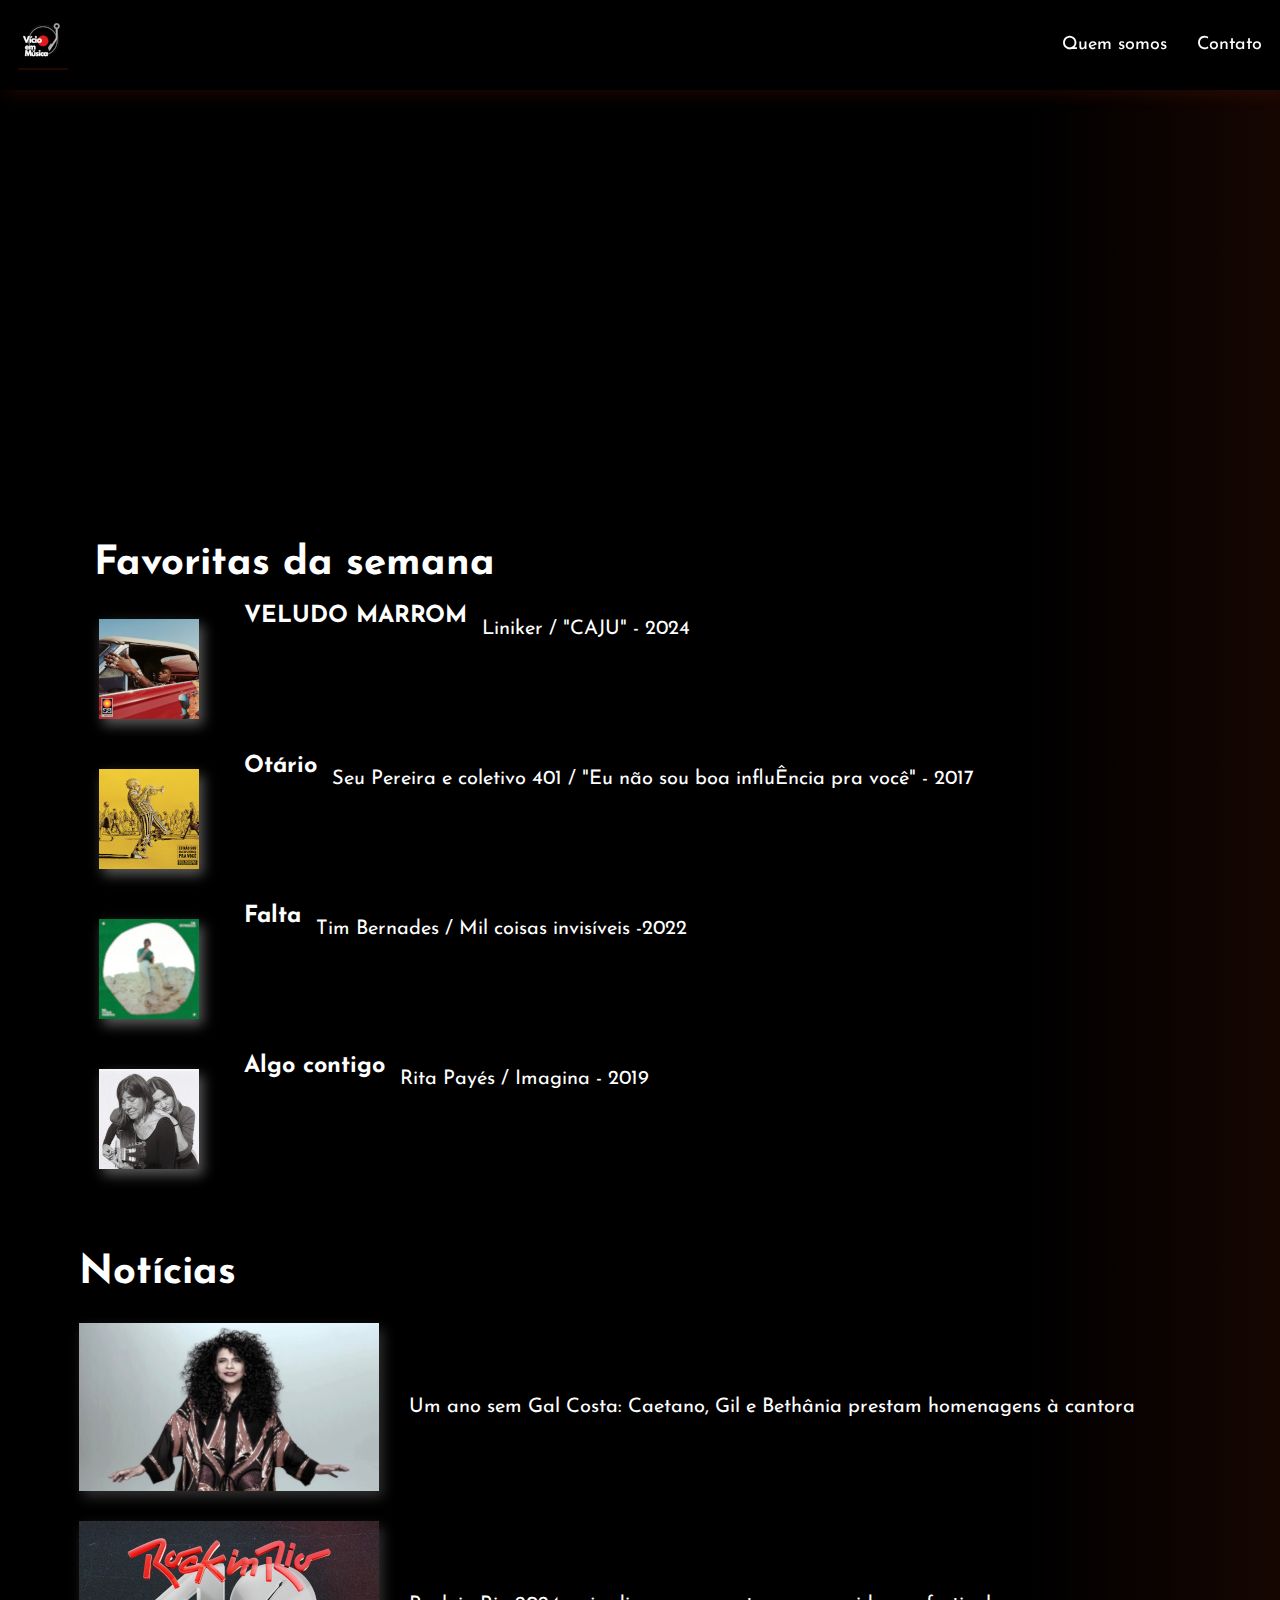
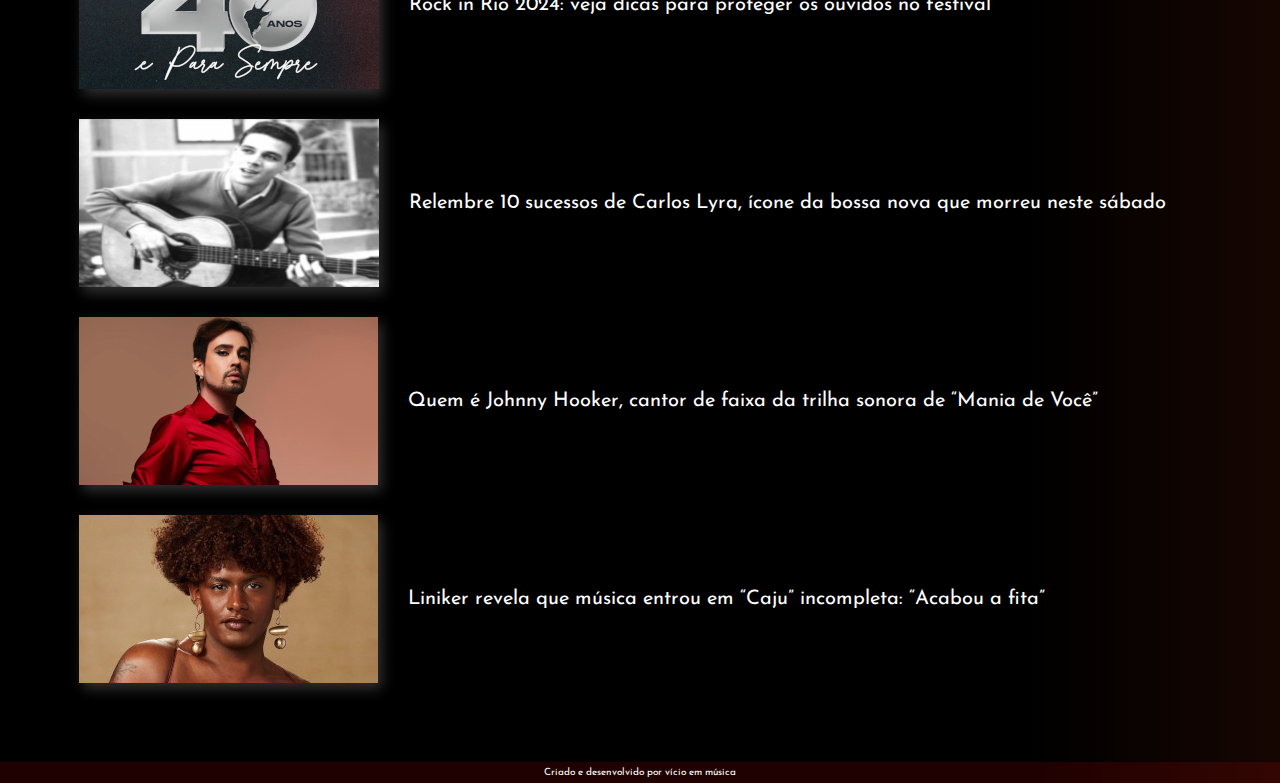
==== index.html @ 0085ea86 "first commit" ====
<!DOCTYPE html>
<html lang="pt-br">

<head>
    <meta charset="UTF-8">
    <meta name="viewport" content="width=device-width, initial-scale=1.0">
    <link rel="stylesheet" href="style.css">
    <title>VM</title>
    <link rel="shortcut icon" href="assets/vinil 16x16.png" type="image.png">
</head>

<body>
    
<header class="header">
  
    <a href="index.html">
        <img src="assets/vinil logo 50.png" alt="logo">
    </a>

    <nav>
    <ul class="menu" >
        <li><a href="quemsomos.html" target="_blank">Quem somos</a></li>
        <li><a href="https://wa.me/5516997759034?text=" target="_blank">Contato</a></li>
        
    </ul>                            
    </nav>
</header>
<main>
    <iframe style="border-radius:12px" src="https://open.spotify.com/embed/playlist/4XXsKEk93okjq7RXrUGbDF?utm_source=generator" width="100%" height="352" frameBorder="0" allowfullscreen="" allow="autoplay; clipboard-write; encrypted-media; fullscreen; picture-in-picture" loading="lazy"></iframe>
       <p></p>
        <h1 class="favoritas">
     <p></p>Favoritas da semana
        </h1>
    
    <section class="imagens" >
        <div class="imagens__albuns" >
            <a href="https://youtu.be/qYmrUyPQDvA?si=NHwNnf6rttsqQ36x" target="_blank">
                <img class="fav" src="assets/Caju albun.png" alt="album liniker">
            </a>
         <p></p><h3>VELUDO MARROM</h3>
        <p>  Liniker / "CAJU" - 2024</p>
    
        </div>
        <div class="imagens__albuns">
            <a href="https://youtu.be/QT0-VBeIkpg?si=7Feu7gpKwz6Q-51t" target="_blank">
                <img class="fav" src="assets/seu pereira.jpg" alt="album seu pereira">
            </a>
            <p></p> <h3>Otário</h3>
            <p>Seu Pereira e coletivo 401 / "Eu não sou boa influÊncia pra você" - 2017</p>
        </div>
    
        <div class="imagens__albuns">
            <a href="https://youtu.be/cbFZ6Dl-eyM?si=2NIpAtq8T3wFYQ__" target="_blank">
                <img class="fav" src="assets/tim bernardes.jpeg" alt="">
            </a>
           <p></p> <h3>Falta</h3>
            <p> Tim Bernades / Mil coisas invisíveis -2022</p>
    
        </div>
    
        <div class="imagens__albuns">
            <a href="https://youtu.be/ctb9uuxJVHQ?si=uxNVmMIcOoML33f7" target="_blank">
                <img class="fav" src="assets/rita payes peb.jpg" alt="">
            </a>
           <p></p> <h3>Algo contigo</h3>
           <p> Rita Payés / Imagina - 2019</p>
        </div>
    </section>
    
    <Section class="noticias">
    <p></p>
        <h1 class="favoritas">
            <p>Notícias</p>
        </h1>
    
        <div class="noticias__imagens" >
            <img class="imgnot" src="assets/galcosta.png" alt="galcosta">
        <a href="https://www.cnnbrasil.com.br/entretenimento/um-ano-sem-gal-costa-caetano-gil-e-bethania-prestam-homenagens-a-cantora/" target="_blank">
            <p>Um ano sem Gal Costa: Caetano, Gil e Bethânia prestam homenagens à cantora</p>
        </a>
        </div>
        <div class="noticias__imagens" >
            <img class="imgnot" src="assets/rockinrio.png" alt="rockinrio">
            <a href="https://www.cnnbrasil.com.br/saude/rock-in-rio-2024-veja-dicas-para-proteger-os-ouvidos-no-festival/" target="_blank">
                <p>Rock in Rio 2024: veja dicas para proteger os ouvidos no festival</p>
            </a>
        </div>
        <div class="noticias__imagens" >
            <img class="imgnot" src="assets/carlos lyra.png" alt="carloslyra">
            <a href="https://www.cnnbrasil.com.br/entretenimento/relembre-10-sucessos-de-carlos-lyra-icone-da-bossa-nova-que-morreu-neste-sabado/" target="_blank">
                <p>Relembre 10 sucessos de Carlos Lyra, ícone da bossa nova que morreu neste sábado</p>
            </a>
        </div>
        <div class="noticias__imagens" >
            <img class="imgnot" src="assets/johnnyhooker.png" alt="johnnyhooker">
            <a href="https://www.cnnbrasil.com.br/entretenimento/quem-e-johnny-hooker-cantor-de-faixa-da-trilha-sonora-de-mania-de-voce/" target="_blank">
                <p>Quem é Johnny Hooker, cantor de faixa da trilha sonora de “Mania de Você”</p>
            </a>
        </div>
        <div class="noticias__imagens" >
            <img class="imgnot" src="assets/Liniker.jpeg" alt="">
            <a href="https://www.cnnbrasil.com.br/entretenimento/liniker-revela-que-musica-entrou-em-caju-incompleta-acabou-a-fita/" target="_blank">
                <p>Liniker revela que música entrou em “Caju” incompleta: “Acabou a fita”</p>
            </a>
        </div>
    
</main>

</Section>
</body>
<footer> Criado e desenvolvido por vício em música </footer>
</html>
---- style.css ----
@charset "UTF-8";
@import url('https://fonts.googleapis.com/css2?family=Libre+Baskerville:ital,wght@0,400;0,700;1,400&display=swap');
@import url('https://fonts.googleapis.com/css2?family=Josefin+Sans:ital,wght@0,100..700;1,100..700&display=swap');

*{
    margin: 0px;
    padding: 0px;
    list-style: none;
}
body{
    
    margin: 0px;
    background-image:linear-gradient( to right, #000000 80%, #F24318 300%);
    color: white;
    font-size: 15px;}
  
    
a{
    text-decoration: none;
    color: white;
}
header{
    width: 99.5%;
    right: 100%;
    box-shadow: 4px 6px 15px #f2441818;
    position: sticky;
    top: 0%;
    background-color: #000000;
    flex-wrap: wrap;
    display:flex;
    justify-content: space-between;
    align-items: center;
    padding: 3px;
    
}

.menu{
    display: flex;
    flex-wrap: wrap;
    font-family:"Josefin Sans", sans-serif ;
    font-size: 18px;
}

.menu li{
    margin: 10px;
}

.menu li a {
display: block;
padding: 5px;
}

a:hover{

color:#f24418e5;


}
img,a:hover{
    box-shadow: 0px 2px 0px #fd370023;
}
 
 img, p{
    display: inline-block;
    margin:15px;
   

 }

 .imagens__albuns{
    display: flex;
    font-family: "Josefin Sans", sans-serif;
    max-width: 100%;
    font-size: 20px;
    }

    .fav{
        display: block;
        box-shadow:  4px 6px 12px #f8f8f85d;}
     
 
 .imagens{
       display: block;   
       justify-content: space-evenly;
       flex-wrap: wrap;   
                  
 }

 .imagens> div{
    margin: 20px;
 }

.favoritas{
 font-family: "Josefin Sans", sans-serif;
 font-size: 40px;
}

.quemsomos{

    text-align: center;
    font-family: "Josefin Sans", sans-serif;
    font-size: 60px;
}
.quemsomos__p{
    text-align: center;
    font-family: "Josefin Sans", sans-serif;
    font-size: 30px;
}
footer{
    color: var(--cor-primaria);
    background-color:#f70b0b21; 
    padding: 5px;
    text-align: center;
    font-family: "Josefin Sans", sans-serif;
    font-size: 10px;
    font-weight: 400;
}

.noticias__imagens{
    display: flex;
    align-items: center;
    font-family: "Josefin Sans", sans-serif;
    max-width: 100%;
    font-size: 20px;
}

.imgnot{
    display: block;
    box-shadow:  4px 6px 12px #f8f8f831;
}

main{
        flex-direction: column-reverse;
        padding: 5%;
    }

    .noticias__imagens{
flex-wrap: wrap;

    }
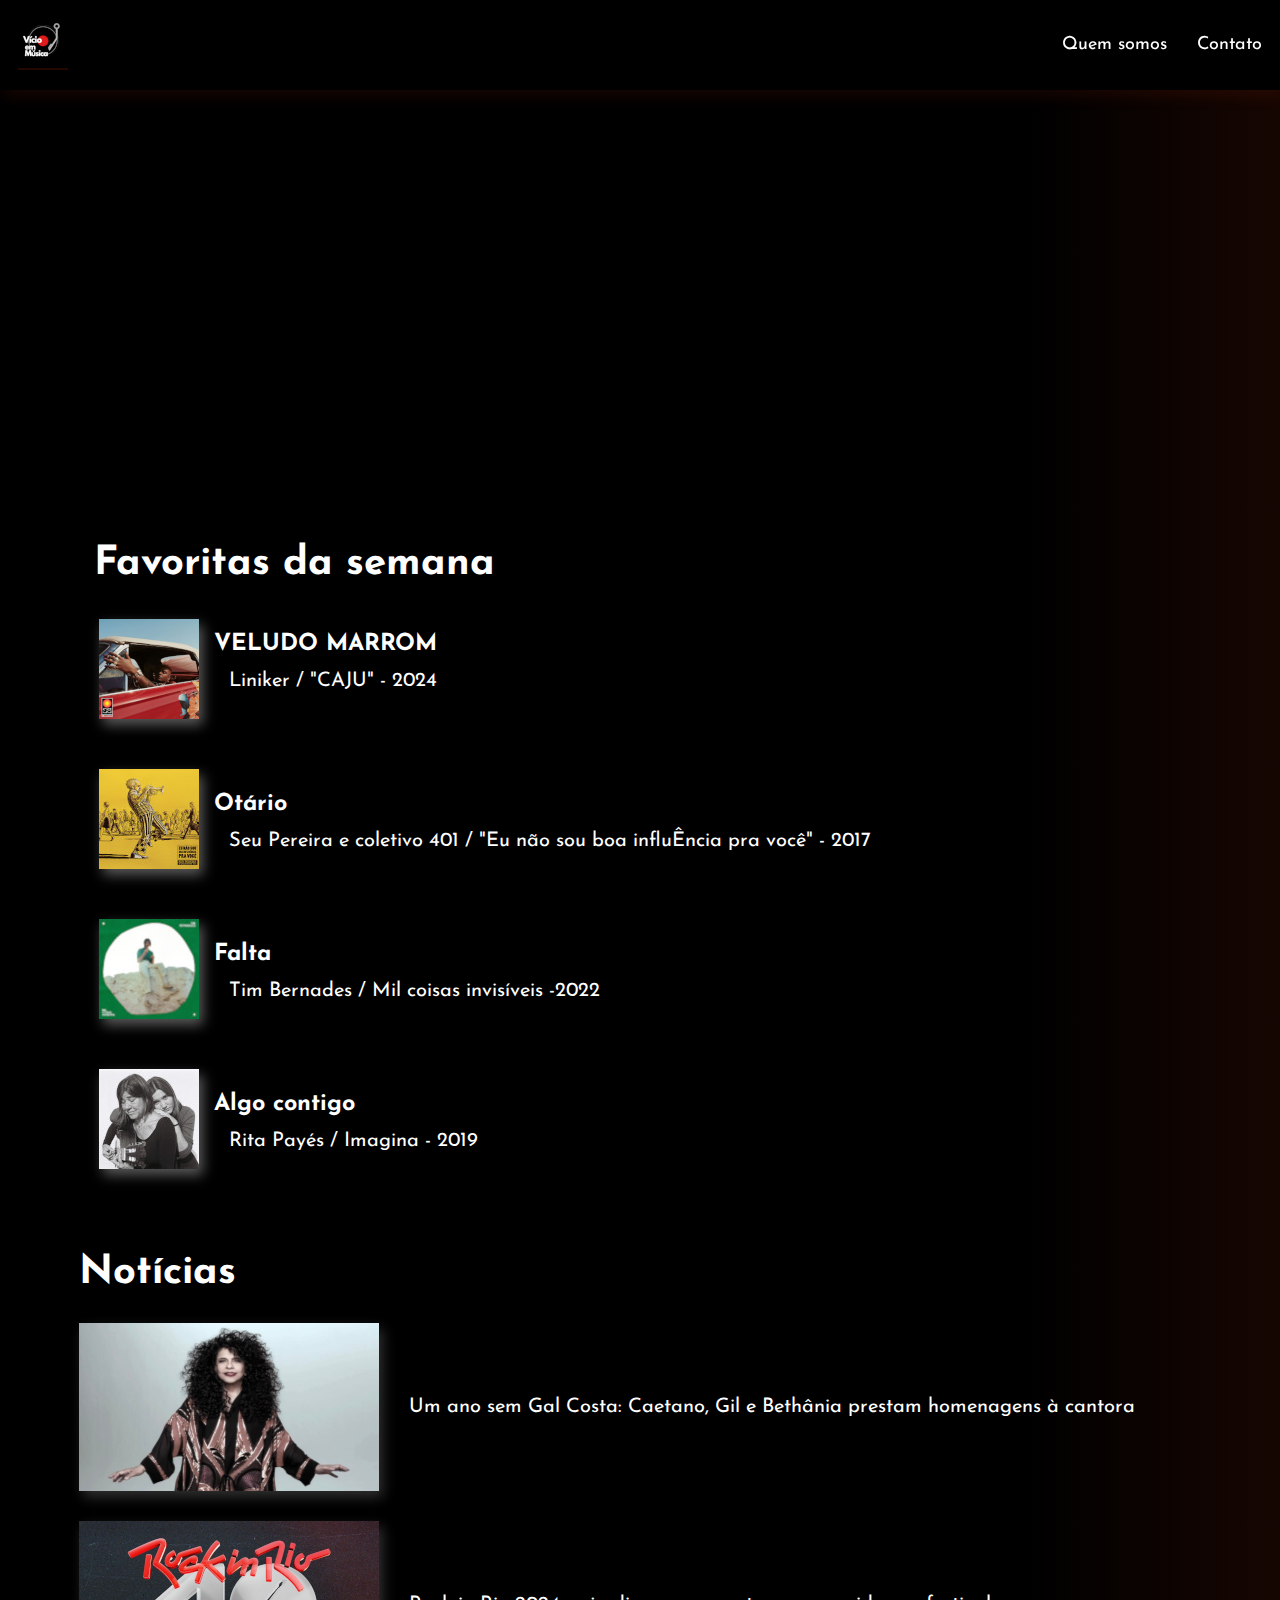
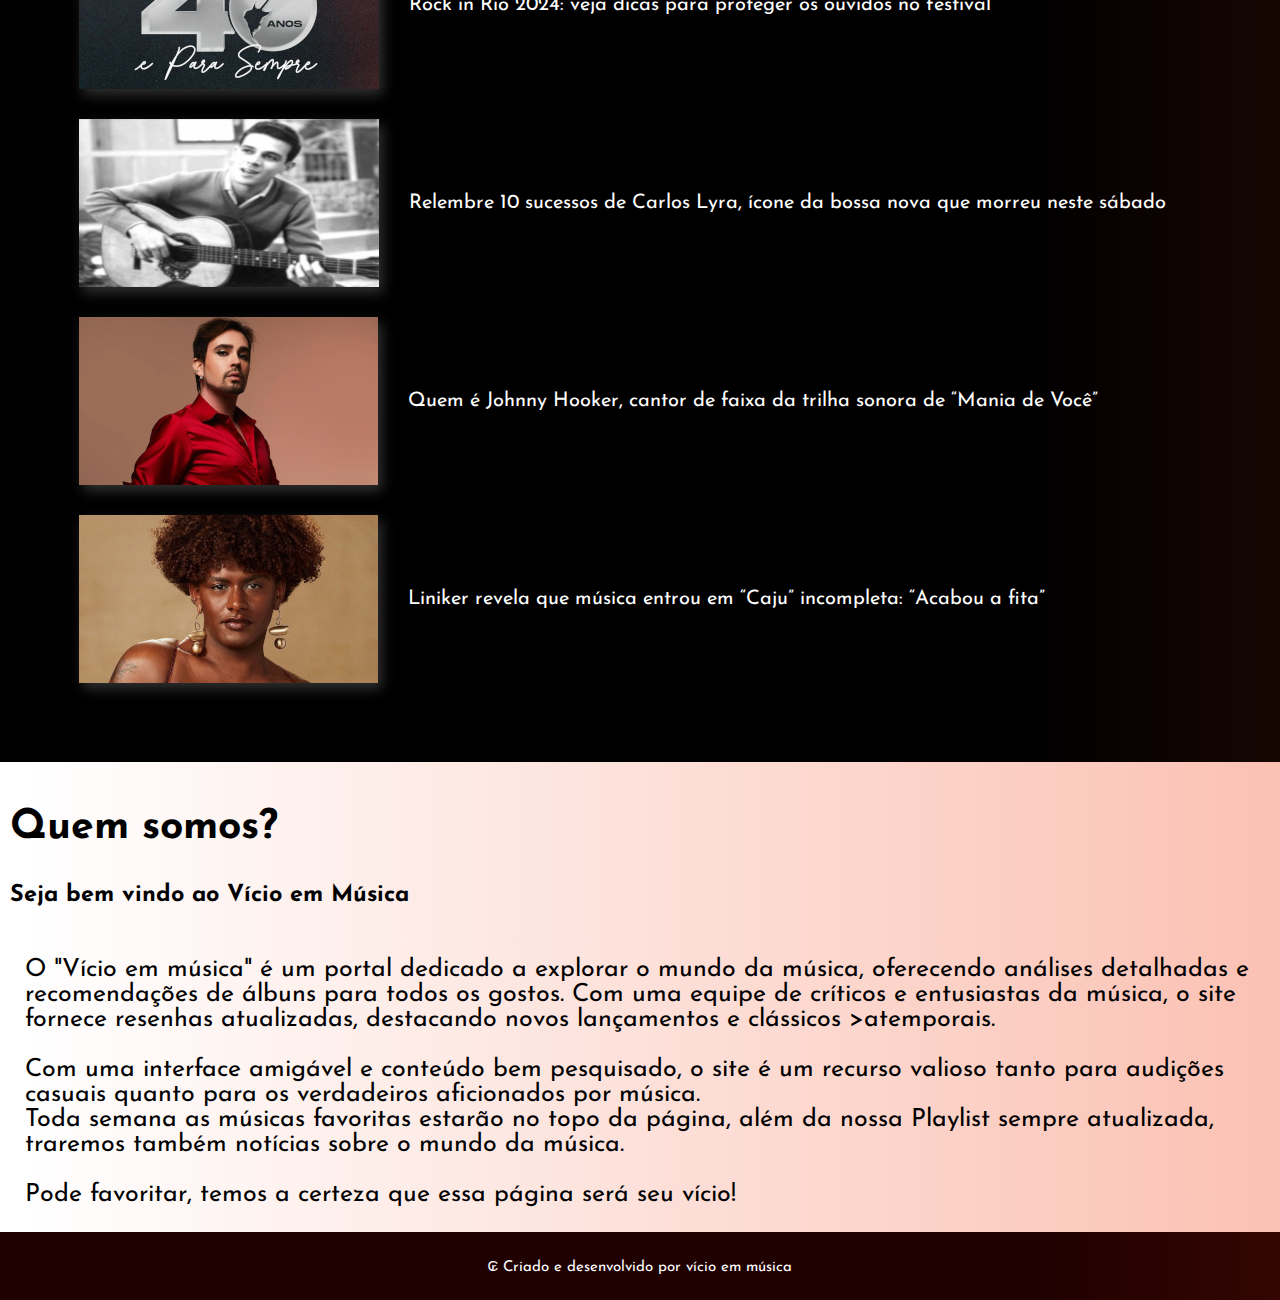
==== commit 31ff1592: "first commit" ====
--- a/index.html
+++ b/index.html
@@ -19,7 +19,7 @@
 
     <nav>
     <ul class="menu" >
-        <li><a href="quemsomos.html" target="_blank">Quem somos</a></li>
+        <li><a href="#quemsomos" target="_parent" >Quem somos</a></li>
         <li><a href="https://wa.me/5516997759034?text=" target="_blank">Contato</a></li>
         
     </ul>                            
@@ -34,36 +34,44 @@
     
     <section class="imagens" >
         <div class="imagens__albuns" >
-            <a href="https://youtu.be/qYmrUyPQDvA?si=NHwNnf6rttsqQ36x" target="_blank">
-                <img class="fav" src="assets/Caju albun.png" alt="album liniker">
-            </a>
-         <p></p><h3>VELUDO MARROM</h3>
-        <p>  Liniker / "CAJU" - 2024</p>
+            <img class="fav" src="assets/Caju albun.png" alt="album liniker">
+            
+         <a href="https://youtu.be/qYmrUyPQDvA?si=NHwNnf6rttsqQ36x" target="_blank">
+    
+         <h3>VELUDO MARROM</h3>
+         <p>  Liniker / "CAJU" - 2024</p> 
+        </a>
     
         </div>
         <div class="imagens__albuns">
-            <a href="https://youtu.be/QT0-VBeIkpg?si=7Feu7gpKwz6Q-51t" target="_blank">
-                <img class="fav" src="assets/seu pereira.jpg" alt="album seu pereira">
-            </a>
-            <p></p> <h3>Otário</h3>
+         <img class="fav" src="assets/seu pereira.jpg" alt="album seu pereira">
+            
+          <a href="https://youtu.be/QT0-VBeIkpg?si=7Feu7gpKwz6Q-51t" target="_blank">
+                <br>
+            <h3>Otário</h3>
             <p>Seu Pereira e coletivo 401 / "Eu não sou boa influÊncia pra você" - 2017</p>
+        </a>
+        </div>
+        <div class="imagens__albuns">
+           
+         <img class="fav" src="assets/tim bernardes.jpeg" alt="">
+         
+          <a href="https://youtu.be/cbFZ6Dl-eyM?si=2NIpAtq8T3wFYQ__" target="_blank">
+            <br>
+         <h3>Falta</h3>
+         <p> Tim Bernades / Mil coisas invisíveis -2022</p>
+        </a>
+
         </div>
     
         <div class="imagens__albuns">
-            <a href="https://youtu.be/cbFZ6Dl-eyM?si=2NIpAtq8T3wFYQ__" target="_blank">
-                <img class="fav" src="assets/tim bernardes.jpeg" alt="">
-            </a>
-           <p></p> <h3>Falta</h3>
-            <p> Tim Bernades / Mil coisas invisíveis -2022</p>
-    
-        </div>
-    
-        <div class="imagens__albuns">
-            <a href="https://youtu.be/ctb9uuxJVHQ?si=uxNVmMIcOoML33f7" target="_blank">
-                <img class="fav" src="assets/rita payes peb.jpg" alt="">
-            </a>
-           <p></p> <h3>Algo contigo</h3>
-           <p> Rita Payés / Imagina - 2019</p>
+           
+         <img class="fav" src="assets/rita payes peb.jpg" alt="">
+         <a href="https://youtu.be/ctb9uuxJVHQ?si=uxNVmMIcOoML33f7" target="_blank">
+                    <br>
+        <h3>Algo contigo</h3>
+        <p> Rita Payés / Imagina - 2019</p>
+        </a>
         </div>
     </section>
     
@@ -103,10 +111,26 @@
                 <p>Liniker revela que música entrou em “Caju” incompleta: “Acabou a fita”</p>
             </a>
         </div>
-    
+   
 </main>
+<section class="quemsomos">
+    <br>
+     <a name="quemsomos"></a> 
+     <h3>Quem somos?</h3>
+     <br>
+     <h6> Seja bem vindo ao Vício em Música</h6>
+    <br>
+          <p class="quemsomos__p">
+           
+            O "Vício em música" é um portal dedicado a explorar o mundo da música, oferecendo análises detalhadas e recomendações de álbuns para todos os gostos. Com uma equipe de críticos e entusiastas da música, o site fornece resenhas atualizadas, destacando novos lançamentos e clássicos >atemporais. 
 
+            <br> <br>
+            Com uma interface amigável e conteúdo bem pesquisado, o site é um recurso valioso tanto para audições casuais quanto para os verdadeiros aficionados por música. <br> Toda semana as músicas favoritas estarão no topo da página, além da nossa Playlist sempre atualizada,
+            traremos também notícias sobre o mundo da música. <br> <br> Pode favoritar, temos a certeza que essa página será seu vício!</p>
+
+  </section>
 </Section>
+</main>
 </body>
-<footer> Criado e desenvolvido por vício em música </footer>
+<footer> ₢ Criado e desenvolvido por vício em música </footer>
 </html>--- a/style.css
+++ b/style.css
@@ -69,9 +69,13 @@
 
  .imagens__albuns{
     display: flex;
+    align-items: center;
     font-family: "Josefin Sans", sans-serif;
     max-width: 100%;
     font-size: 20px;
+    flex-wrap: wrap;
+ 
+    
     }
 
     .fav{
@@ -86,33 +90,38 @@
                   
  }
 
- .imagens> div{
-    margin: 20px;
+ .imagens> div{  
+   margin: 20px;
  }
 
 .favoritas{
  font-family: "Josefin Sans", sans-serif;
  font-size: 40px;
+ flex-wrap: wrap;
+ display: flex;
 }
 
 .quemsomos{
+    background-image:linear-gradient( to right, #ffffff 2%, #F24318 300%);
+    font-family: "Josefin Sans", sans-serif;
+    font-size: 35px;
+    color: #000000;
+    padding: 10px;
+    
+}
 
-    text-align: center;
-    font-family: "Josefin Sans", sans-serif;
-    font-size: 60px;
-}
 .quemsomos__p{
-    text-align: center;
-    font-family: "Josefin Sans", sans-serif;
-    font-size: 30px;
+    font-family: "Josefin Sans", Arial, Helvetica, sans-serif;
+    font-size: 25px;
+    text-align: left;
 }
 footer{
     color: var(--cor-primaria);
     background-color:#f70b0b21; 
-    padding: 5px;
+    padding: 25px;
     text-align: center;
     font-family: "Josefin Sans", sans-serif;
-    font-size: 10px;
+    font-size: 15px;
     font-weight: 400;
 }
 
@@ -137,5 +146,4 @@
     .noticias__imagens{
 flex-wrap: wrap;
 
-    }
-
+    }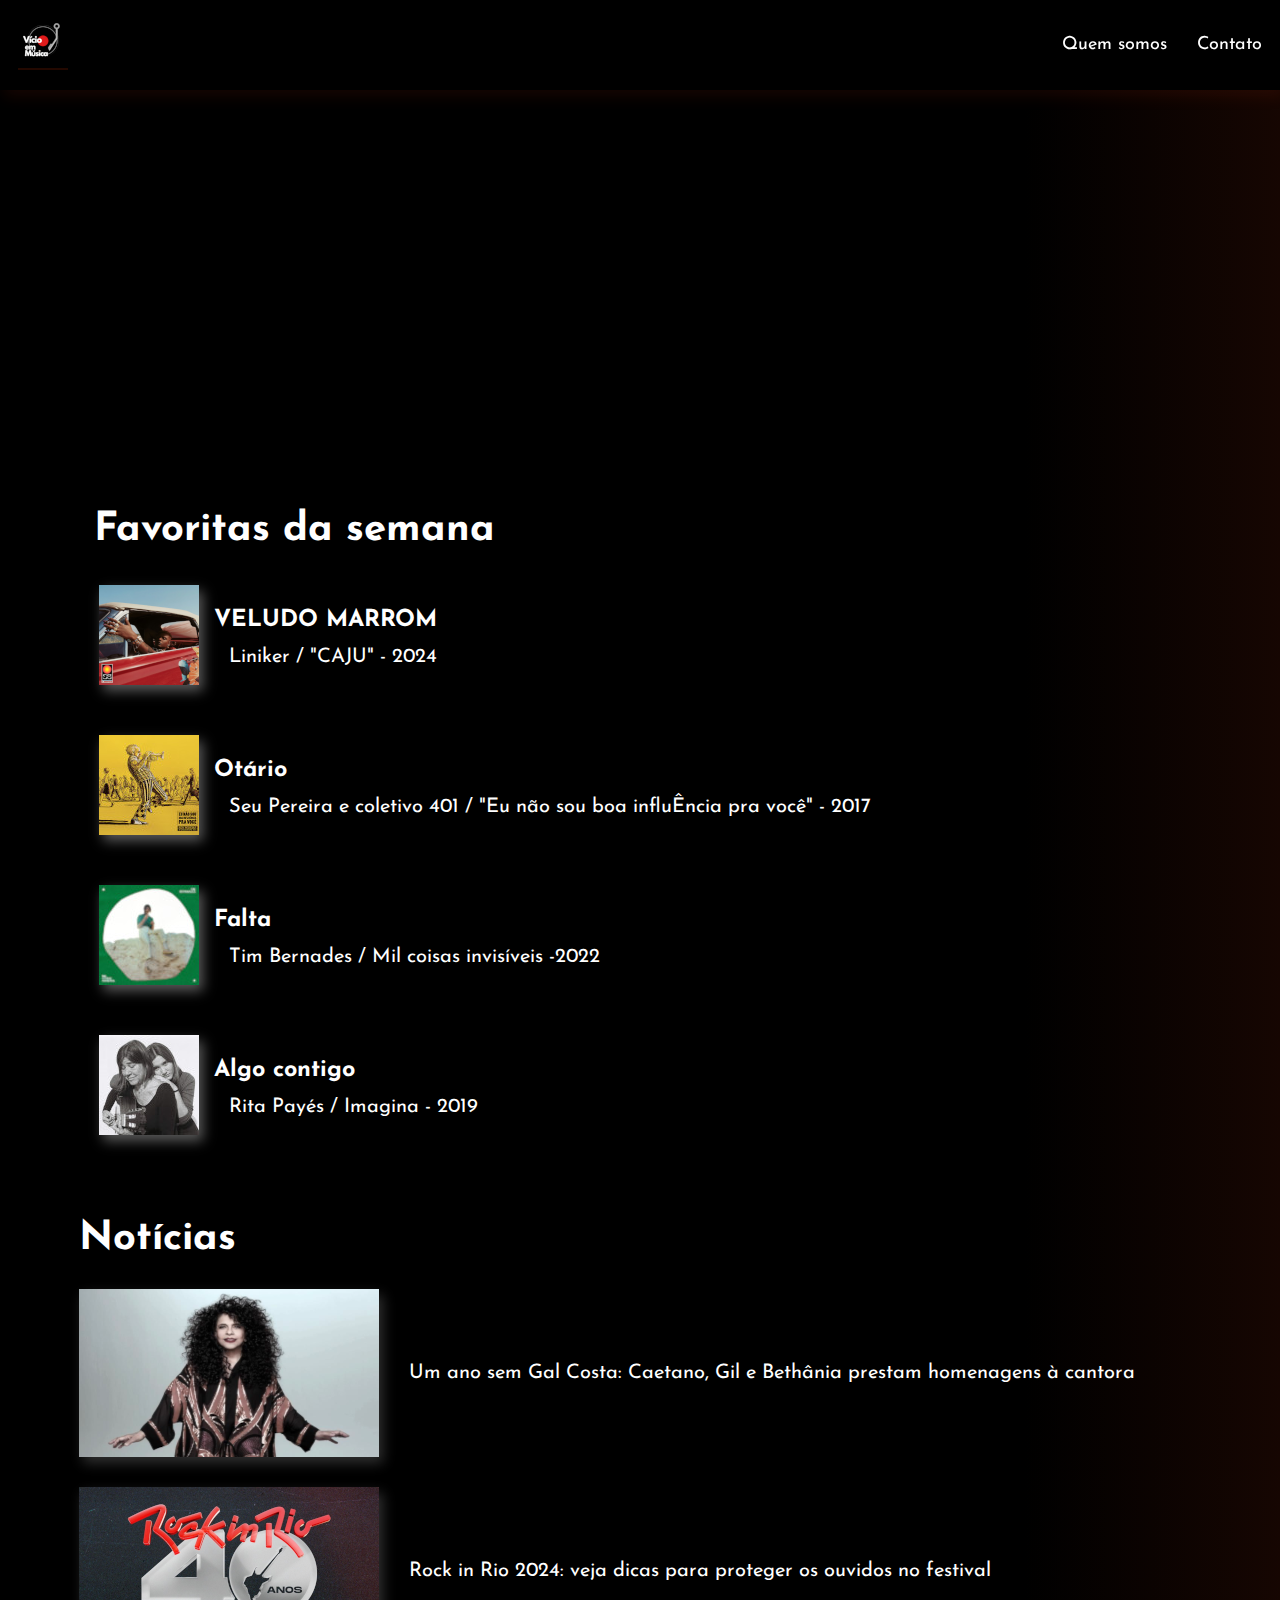
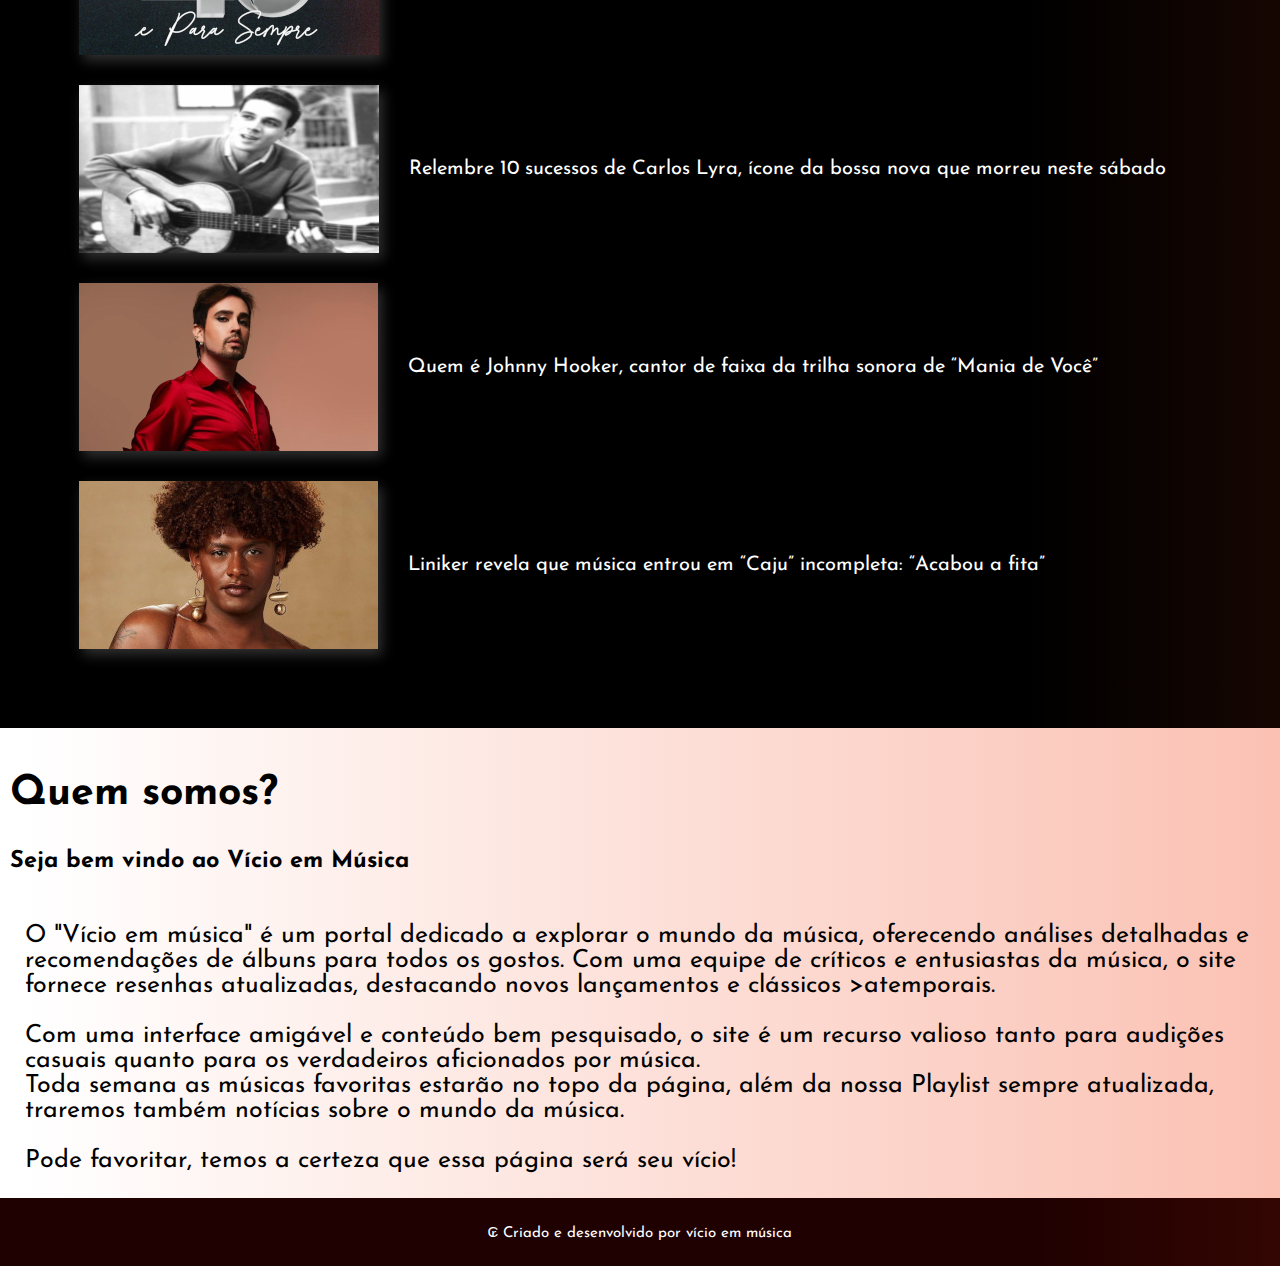
==== commit ad52e571: "primeiro commit" ====
--- a/index.html
+++ b/index.html
@@ -27,7 +27,7 @@
 </header>
 <main>
     <iframe style="border-radius:12px" src="https://open.spotify.com/embed/playlist/4XXsKEk93okjq7RXrUGbDF?utm_source=generator" width="100%" height="352" frameBorder="0" allowfullscreen="" allow="autoplay; clipboard-write; encrypted-media; fullscreen; picture-in-picture" loading="lazy"></iframe>
-       <p></p>
+      <br>
         <h1 class="favoritas">
      <p></p>Favoritas da semana
         </h1>
@@ -37,7 +37,7 @@
             <img class="fav" src="assets/Caju albun.png" alt="album liniker">
             
          <a href="https://youtu.be/qYmrUyPQDvA?si=NHwNnf6rttsqQ36x" target="_blank">
-    
+        <br>
          <h3>VELUDO MARROM</h3>
          <p>  Liniker / "CAJU" - 2024</p> 
         </a>
@@ -126,7 +126,7 @@
 
             <br> <br>
             Com uma interface amigável e conteúdo bem pesquisado, o site é um recurso valioso tanto para audições casuais quanto para os verdadeiros aficionados por música. <br> Toda semana as músicas favoritas estarão no topo da página, além da nossa Playlist sempre atualizada,
-            traremos também notícias sobre o mundo da música. <br> <br> Pode favoritar, temos a certeza que essa página será seu vício!</p>
+            traremos também notícias sobre o mundo da música. <br> <br> Pode favoritar, temos a certeza que essa página será seu vício!</p> 
 
   </section>
 </Section>
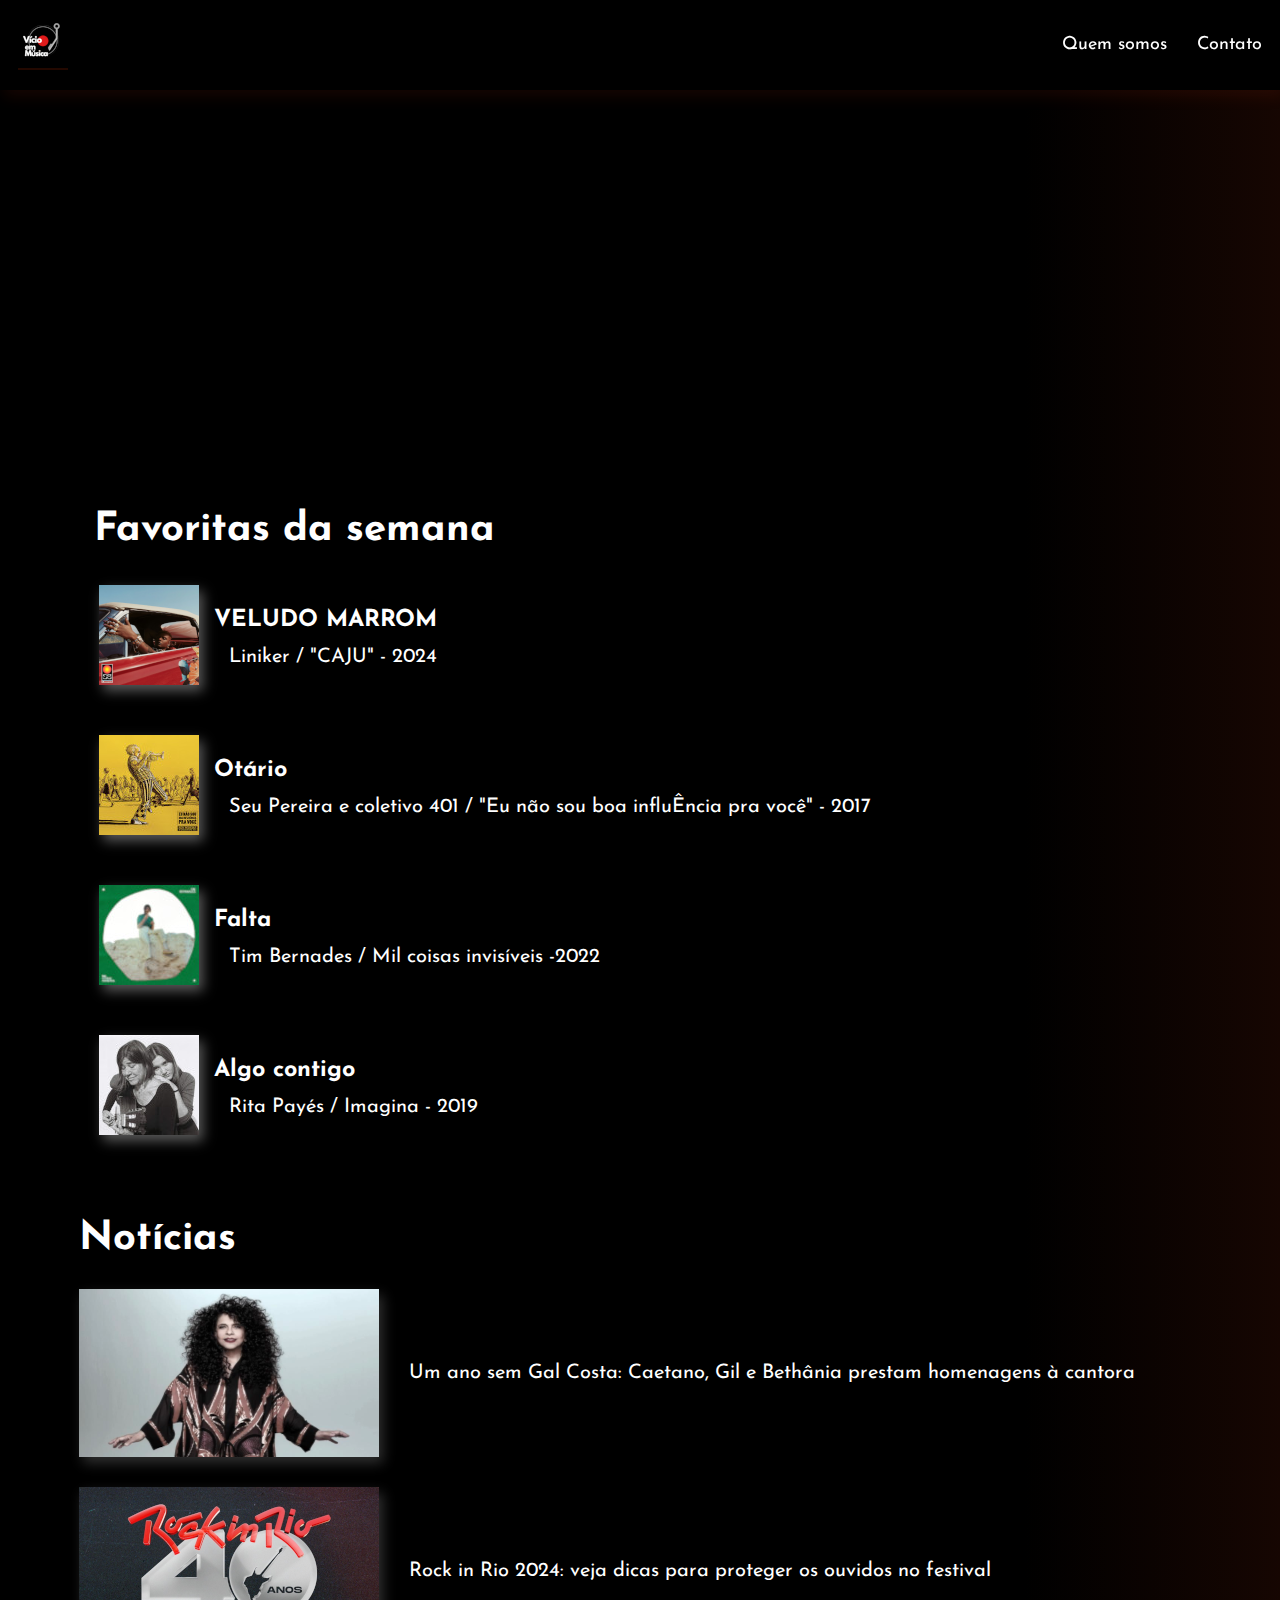
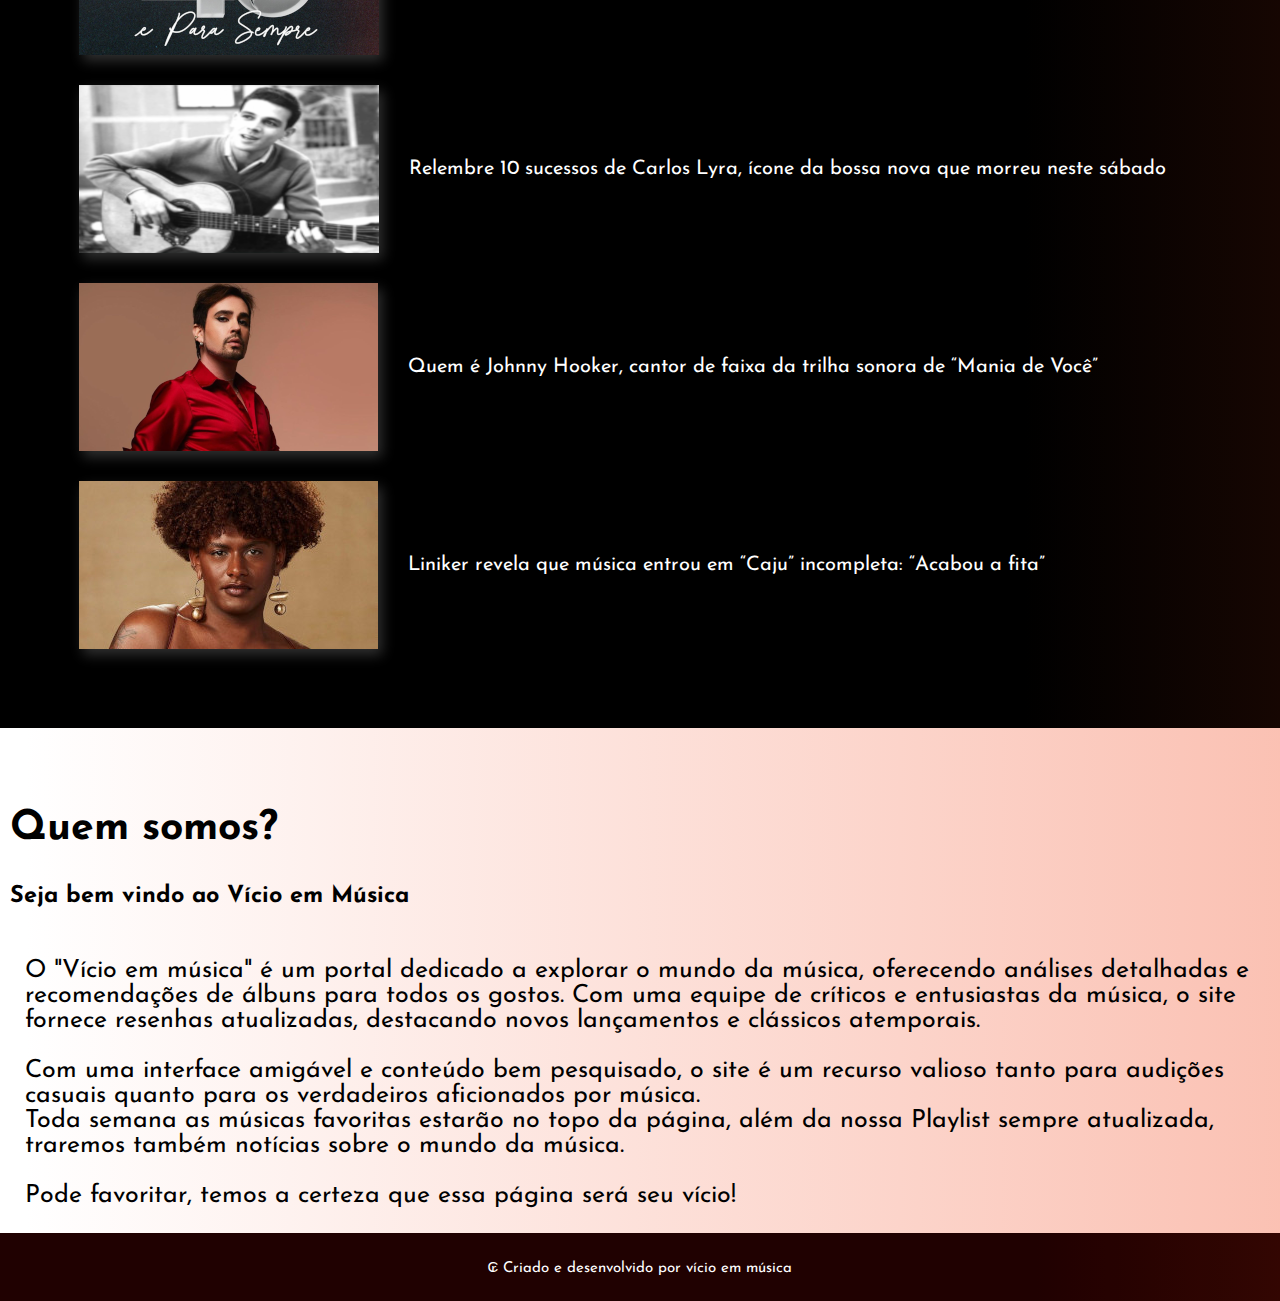
==== commit a489aa30: "primeiro commit" ====
--- a/index.html
+++ b/index.html
@@ -19,7 +19,7 @@
 
     <nav>
     <ul class="menu" >
-        <li><a href="#quemsomos" target="_parent" >Quem somos</a></li>
+        <li><a href="#quemsomos">Quem somos</a></li>
         <li><a href="https://wa.me/5516997759034?text=" target="_blank">Contato</a></li>
         
     </ul>                            
@@ -114,21 +114,21 @@
    
 </main>
 <section class="quemsomos">
-    <br>
-     <a name="quemsomos"></a> 
-     <h3>Quem somos?</h3>
-     <br>
-     <h6> Seja bem vindo ao Vício em Música</h6>
-    <br>
+        <br>
+        <a name="quemsomos"></a>
+        <br> 
+        <h3>Quem somos?</h3>
+        <br>
+        <h6> Seja bem vindo ao Vício em Música</h6>
+        <br>
           <p class="quemsomos__p">
            
-            O "Vício em música" é um portal dedicado a explorar o mundo da música, oferecendo análises detalhadas e recomendações de álbuns para todos os gostos. Com uma equipe de críticos e entusiastas da música, o site fornece resenhas atualizadas, destacando novos lançamentos e clássicos >atemporais. 
+            O "Vício em música" é um portal dedicado a explorar o mundo da música, oferecendo análises detalhadas e recomendações de álbuns para todos os gostos. Com uma equipe de críticos e entusiastas da música, o site fornece resenhas atualizadas, destacando novos lançamentos e clássicos atemporais. 
 
-            <br> <br>
+        <br> <br>
             Com uma interface amigável e conteúdo bem pesquisado, o site é um recurso valioso tanto para audições casuais quanto para os verdadeiros aficionados por música. <br> Toda semana as músicas favoritas estarão no topo da página, além da nossa Playlist sempre atualizada,
             traremos também notícias sobre o mundo da música. <br> <br> Pode favoritar, temos a certeza que essa página será seu vício!</p> 
-
-  </section>
+ </section>
 </Section>
 </main>
 </body>
--- a/style.css
+++ b/style.css
@@ -115,6 +115,7 @@
     font-size: 25px;
     text-align: left;
 }
+
 footer{
     color: var(--cor-primaria);
     background-color:#f70b0b21; 
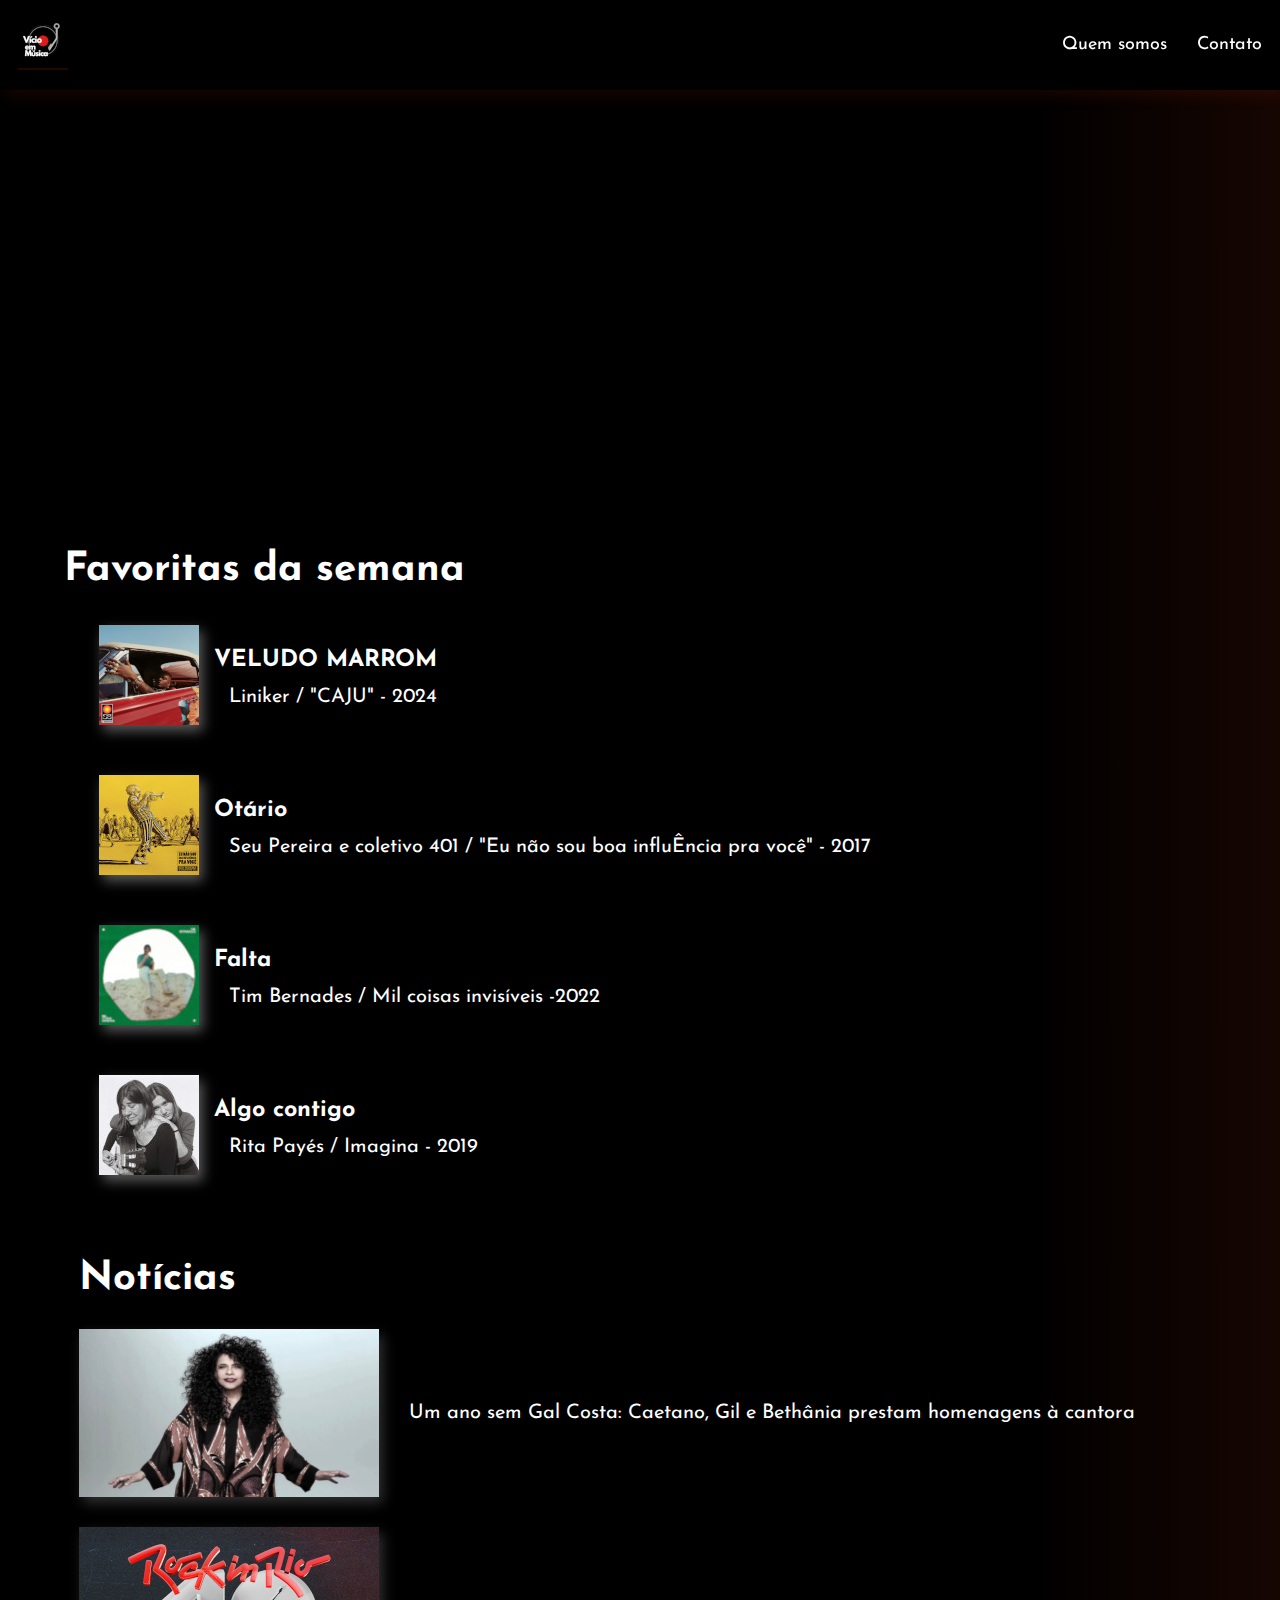
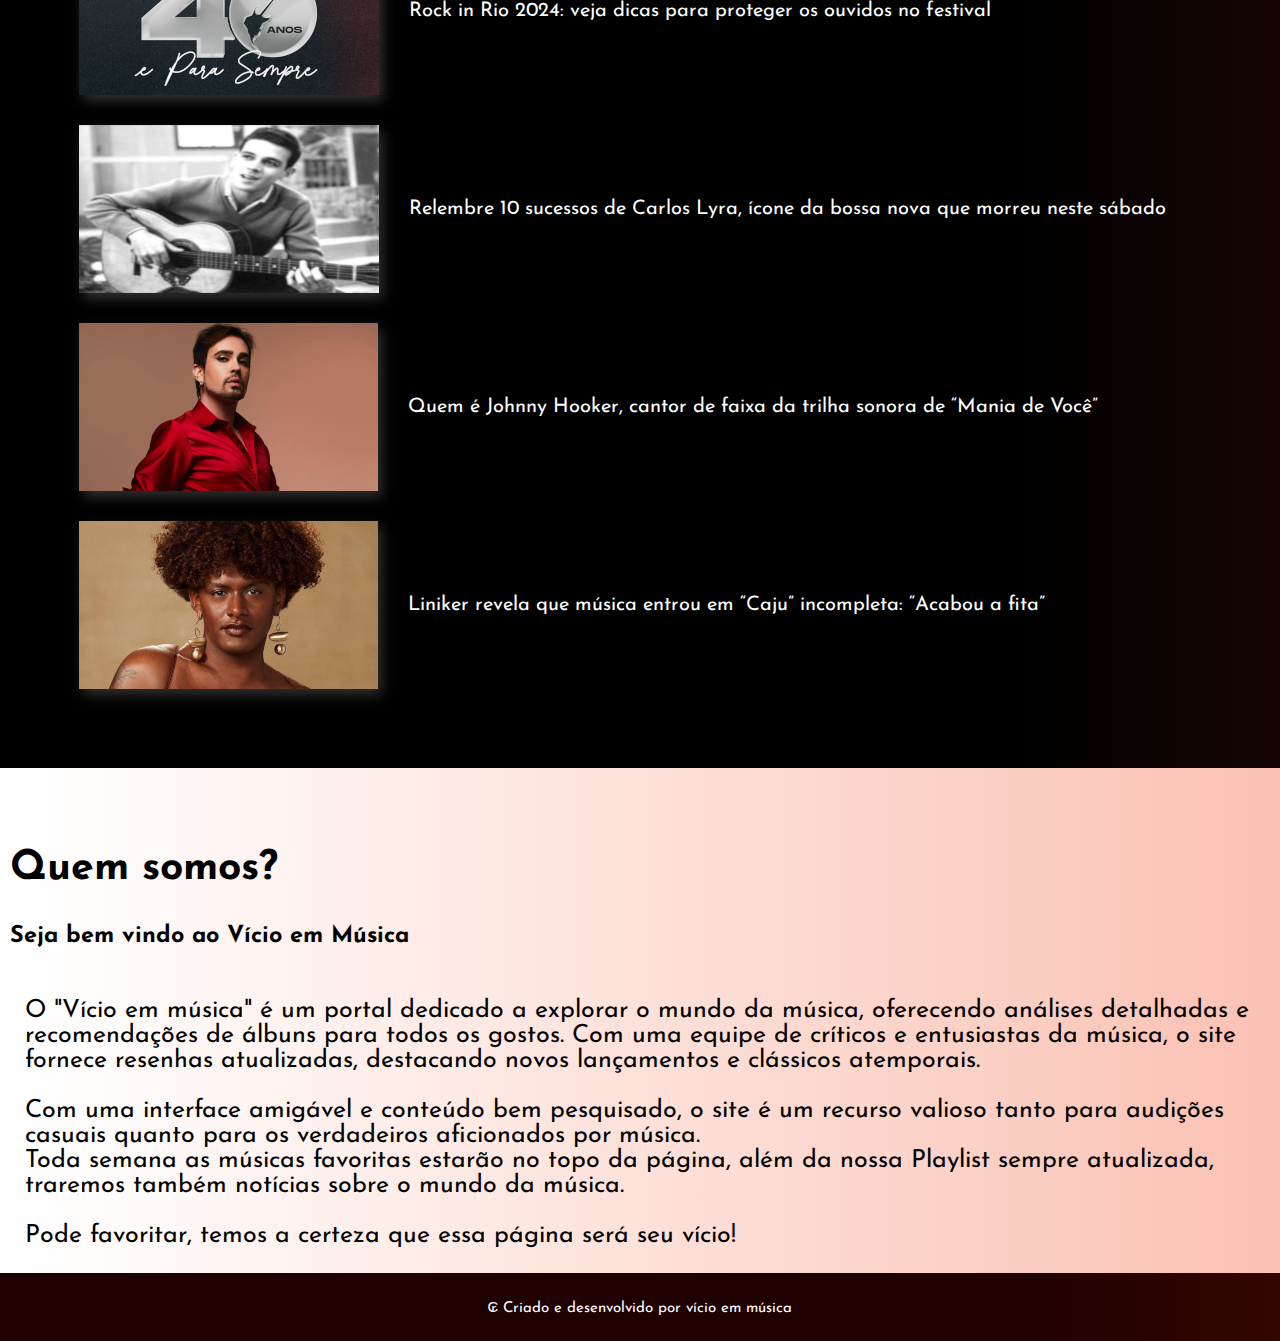
==== commit a8b7343e: "alteracao no titulo" ====
--- a/index.html
+++ b/index.html
@@ -27,9 +27,10 @@
 </header>
 <main>
     <iframe style="border-radius:12px" src="https://open.spotify.com/embed/playlist/4XXsKEk93okjq7RXrUGbDF?utm_source=generator" width="100%" height="352" frameBorder="0" allowfullscreen="" allow="autoplay; clipboard-write; encrypted-media; fullscreen; picture-in-picture" loading="lazy"></iframe>
-      <br>
+      
         <h1 class="favoritas">
-     <p></p>Favoritas da semana
+            <br>
+        Favoritas da semana
         </h1>
     
     <section class="imagens" >
